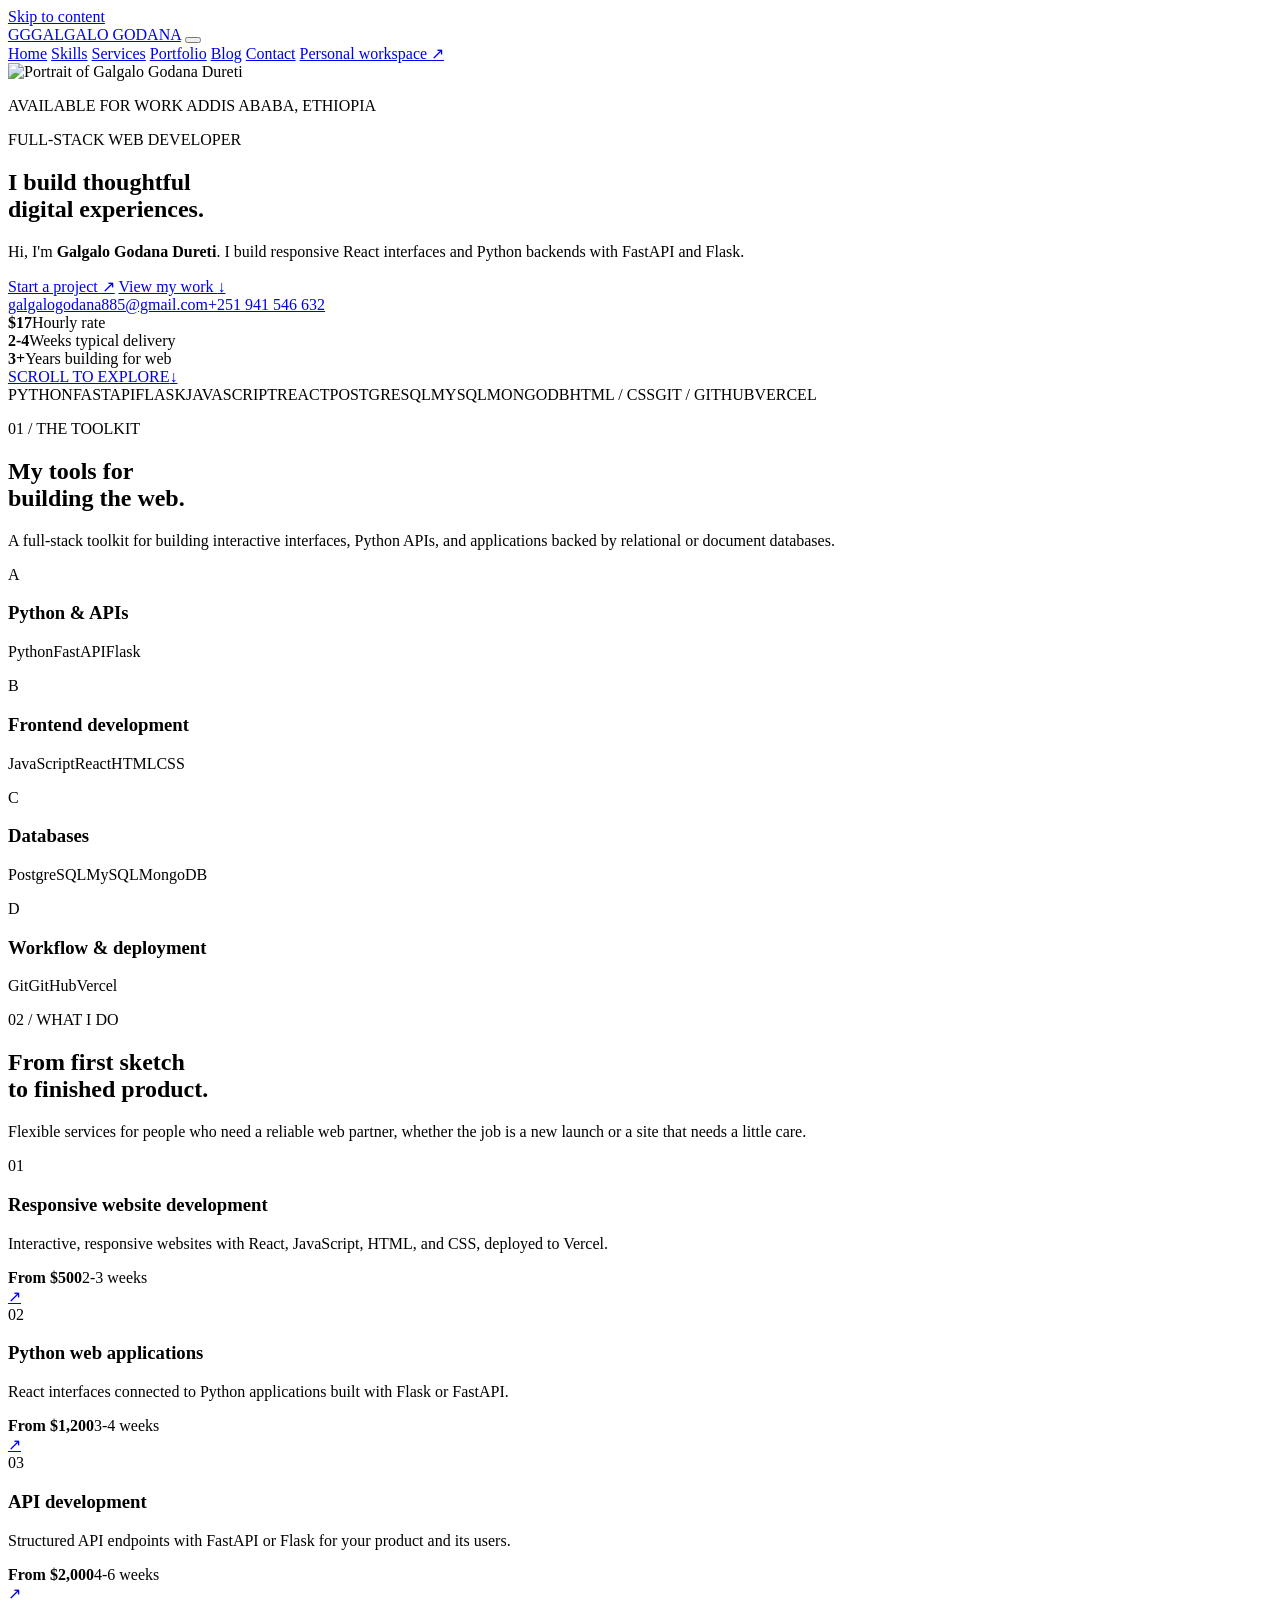
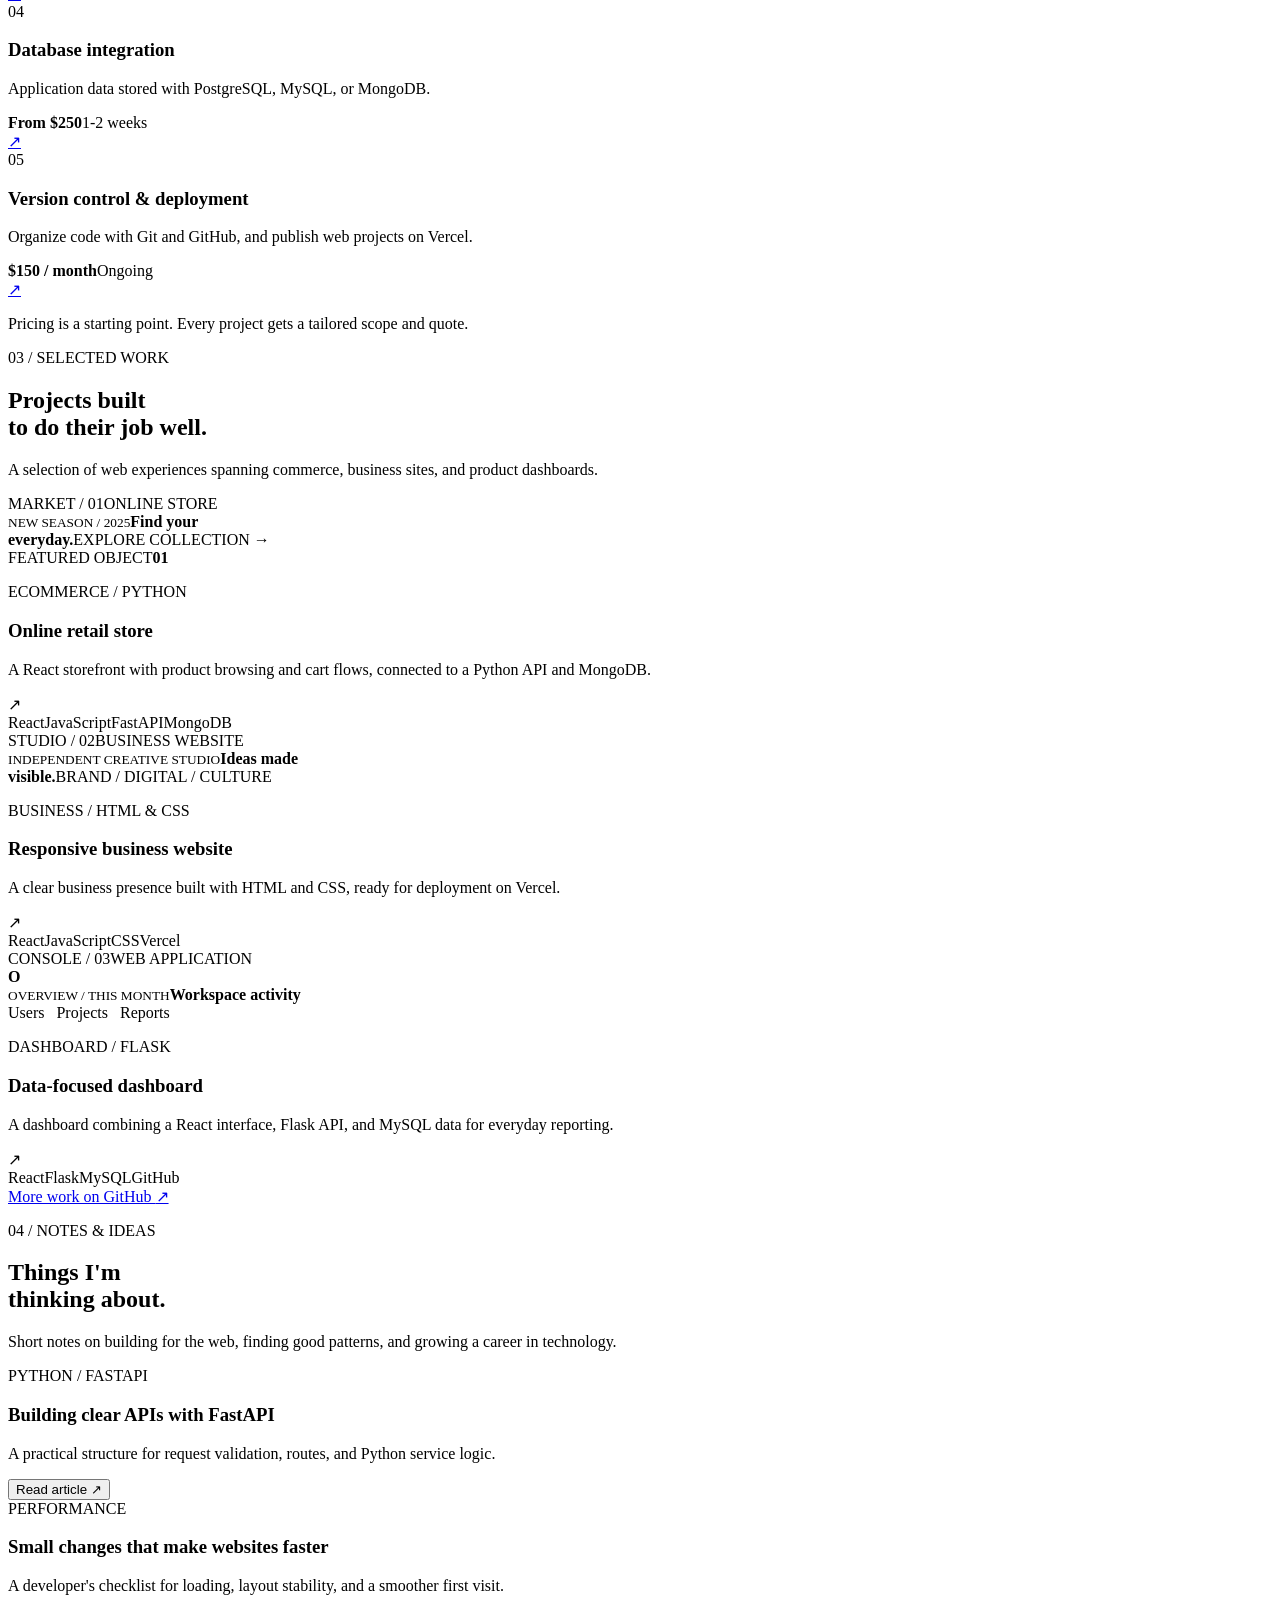
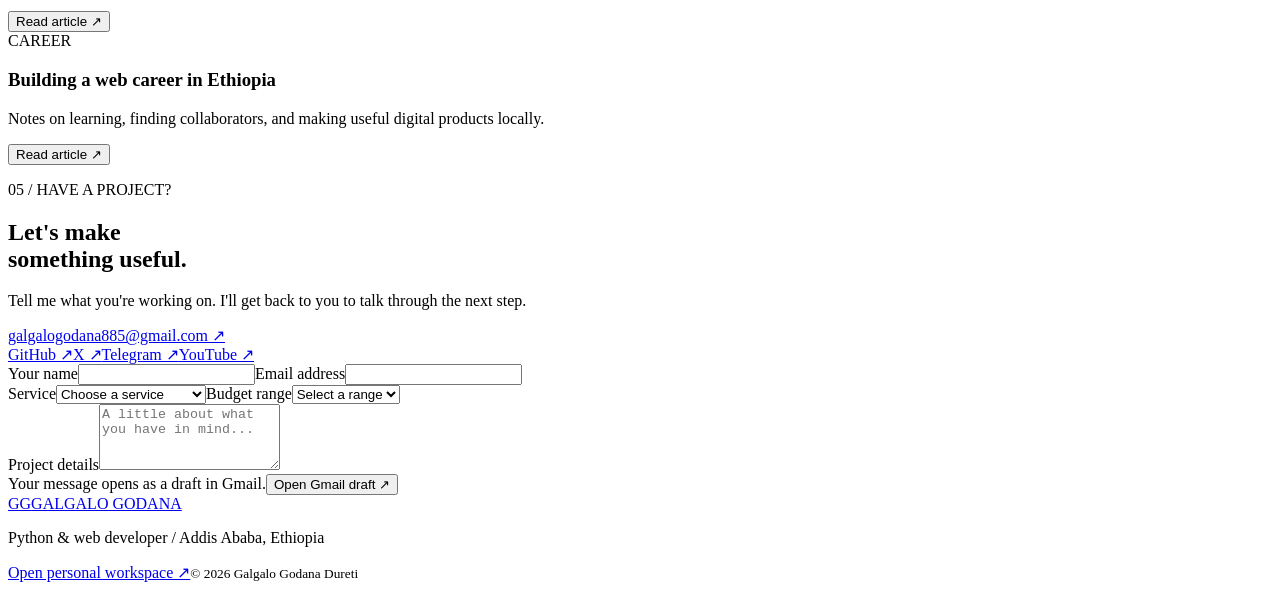
==== frontend/portfolio.html @ 25e3032d "feat: add portfolio and personal workspace Initial commit for the public developer portfolio, authen" ====
<!doctype html>
<html lang="en">
  <head>
    <meta charset="UTF-8" />
    <meta name="viewport" content="width=device-width, initial-scale=1.0" />
    <meta name="theme-color" content="#17211e" />
    <meta
      name="description"
      content="Galgalo Godana Dureti is a full-stack web developer in Addis Ababa, Ethiopia, building React interfaces, Python APIs, and data-driven websites."
    />
    <title>Galgalo Godana Dureti | Full-stack Web Developer</title>
    <link rel="stylesheet" href="/static/portfolio.css" />
    <script src="/static/portfolio.js" defer></script>
  </head>
  <body>
    <a class="skip-link" href="#main">Skip to content</a>
    <header class="site-header">
      <a class="brand" href="#home" aria-label="Galgalo Godana home"
        ><span class="brand-mark">GG</span><span>GALGALO GODANA</span></a
      >
      <button
        id="menuToggle"
        class="menu-toggle"
        type="button"
        aria-expanded="false"
        aria-controls="siteNav"
        aria-label="Open navigation"
      >
        <span></span><span></span>
      </button>
      <nav id="siteNav" class="site-nav" aria-label="Main navigation">
        <a href="#home">Home</a>
        <a href="#skills">Skills</a>
        <a href="#services">Services</a>
        <a href="#portfolio">Portfolio</a>
        <a href="#blog">Blog</a>
        <a href="#contact">Contact</a>
        <a class="workspace-link" href="/workspace/overview"
          >Personal workspace <span aria-hidden="true">&#8599;</span></a
        >
      </nav>
    </header>

    <main id="main">
      <section id="home" class="hero" aria-labelledby="heroTitle">
        <img
          id="heroPortrait"
          class="hero-photo"
          src="https://github.com/galgalogodana885-star.png"
          alt="Portrait of Galgalo Godana Dureti"
          fetchpriority="high"
        />
        <div class="hero-shade" aria-hidden="true"></div>
        <div class="hero-content">
          <p class="availability">
            <span class="availability-dot"></span> AVAILABLE FOR WORK
            <span class="availability-rule"></span> ADDIS ABABA, ETHIOPIA
          </p>
          <p class="hero-kicker">FULL-STACK WEB DEVELOPER</p>
          <h1 id="heroTitle">
            I build thoughtful<br />digital experiences<span class="hero-period"
              >.</span
            >
          </h1>
          <p class="hero-copy">
            Hi, I'm <strong>Galgalo Godana Dureti</strong>. I build responsive
            React interfaces and Python backends with FastAPI and Flask.
          </p>
          <div class="hero-actions">
            <a class="button button-lime" href="#contact"
              >Start a project <span aria-hidden="true">&#8599;</span></a
            >
            <a class="button button-outline" href="#portfolio"
              >View my work <span aria-hidden="true">&#8595;</span></a
            >
          </div>
          <div class="hero-contact">
            <a
              href="https://mail.google.com/mail/?view=cm&amp;fs=1&amp;to=galgalogodana885%40gmail.com"
              target="_blank"
              rel="noreferrer"
              >galgalogodana885@gmail.com</a
            ><a href="tel:+251941546632">+251 941 546 632</a>
          </div>
        </div>
        <div class="hero-aside" aria-label="Project facts">
          <div><strong>$17</strong><span>Hourly rate</span></div>
          <div><strong>2-4</strong><span>Weeks typical delivery</span></div>
          <div><strong>3+</strong><span>Years building for web</span></div>
        </div>
        <a class="scroll-cue" href="#skills"
          ><span>SCROLL TO EXPLORE</span><b aria-hidden="true">&#8595;</b></a
        >
      </section>

      <section class="tech-strip" aria-label="Core technologies">
        <span>PYTHON</span><i></i><span>FASTAPI</span><i></i><span>FLASK</span
        ><i></i><span>JAVASCRIPT</span><i></i><span>REACT</span><i></i
        ><span>POSTGRESQL</span><i></i><span>MYSQL</span><i></i
        ><span>MONGODB</span><i></i><span>HTML / CSS</span><i></i
        ><span>GIT / GITHUB</span><i></i><span>VERCEL</span>
      </section>

      <section id="skills" class="section skills-section">
        <div class="section-head">
          <div>
            <p class="eyebrow">01 / THE TOOLKIT</p>
            <h2>My tools for<br />building the web.</h2>
          </div>
          <p class="section-intro">
            A full-stack toolkit for building interactive interfaces, Python
            APIs, and applications backed by relational or document databases.
          </p>
        </div>
        <div class="skill-groups">
          <article class="skill-group">
            <p class="skill-index">A</p>
            <h3>Python &amp; APIs</h3>
            <div class="skill-tags">
              <span>Python</span><span>FastAPI</span><span>Flask</span>
            </div>
          </article>
          <article class="skill-group">
            <p class="skill-index">B</p>
            <h3>Frontend development</h3>
            <div class="skill-tags">
              <span>JavaScript</span><span>React</span><span>HTML</span
              ><span>CSS</span>
            </div>
          </article>
          <article class="skill-group">
            <p class="skill-index">C</p>
            <h3>Databases</h3>
            <div class="skill-tags">
              <span>PostgreSQL</span><span>MySQL</span><span>MongoDB</span>
            </div>
          </article>
          <article class="skill-group">
            <p class="skill-index">D</p>
            <h3>Workflow &amp; deployment</h3>
            <div class="skill-tags">
              <span>Git</span><span>GitHub</span><span>Vercel</span>
            </div>
          </article>
        </div>
      </section>

      <section id="services" class="section services-section">
        <div class="section-head">
          <div>
            <p class="eyebrow">02 / WHAT I DO</p>
            <h2>From first sketch<br />to finished product.</h2>
          </div>
          <p class="section-intro">
            Flexible services for people who need a reliable web partner,
            whether the job is a new launch or a site that needs a little care.
          </p>
        </div>
        <div class="service-list">
          <article class="service-row">
            <span class="service-no">01</span>
            <div>
              <h3>Responsive website development</h3>
              <p>
                Interactive, responsive websites with React, JavaScript, HTML,
                and CSS, deployed to Vercel.
              </p>
            </div>
            <div class="service-meta">
              <strong>From $500</strong><span>2-3 weeks</span>
            </div>
            <a href="#contact" aria-label="Ask about custom website development"
              >&#8599;</a
            >
          </article>
          <article class="service-row">
            <span class="service-no">02</span>
            <div>
              <h3>Python web applications</h3>
              <p>
                React interfaces connected to Python applications built with
                Flask or FastAPI.
              </p>
            </div>
            <div class="service-meta">
              <strong>From $1,200</strong><span>3-4 weeks</span>
            </div>
            <a href="#contact" aria-label="Ask about e-commerce solutions"
              >&#8599;</a
            >
          </article>
          <article class="service-row">
            <span class="service-no">03</span>
            <div>
              <h3>API development</h3>
              <p>
                Structured API endpoints with FastAPI or Flask for your product
                and its users.
              </p>
            </div>
            <div class="service-meta">
              <strong>From $2,000</strong><span>4-6 weeks</span>
            </div>
            <a href="#contact" aria-label="Ask about web applications"
              >&#8599;</a
            >
          </article>
          <article class="service-row">
            <span class="service-no">04</span>
            <div>
              <h3>Database integration</h3>
              <p>Application data stored with PostgreSQL, MySQL, or MongoDB.</p>
            </div>
            <div class="service-meta">
              <strong>From $250</strong><span>1-2 weeks</span>
            </div>
            <a href="#contact" aria-label="Ask about database integration"
              >&#8599;</a
            >
          </article>
          <article class="service-row">
            <span class="service-no">05</span>
            <div>
              <h3>Version control &amp; deployment</h3>
              <p>
                Organize code with Git and GitHub, and publish web projects on
                Vercel.
              </p>
            </div>
            <div class="service-meta">
              <strong>$150 / month</strong><span>Ongoing</span>
            </div>
            <a href="#contact" aria-label="Ask about website maintenance"
              >&#8599;</a
            >
          </article>
        </div>
        <p class="pricing-note">
          Pricing is a starting point. Every project gets a tailored scope and
          quote.
        </p>
      </section>

      <section id="portfolio" class="section portfolio-section">
        <div class="section-head">
          <div>
            <p class="eyebrow">03 / SELECTED WORK</p>
            <h2>Projects built<br />to do their job well.</h2>
          </div>
          <p class="section-intro">
            A selection of web experiences spanning commerce, business sites,
            and product dashboards.
          </p>
        </div>
        <div class="project-grid">
          <article class="project-card project-commerce">
            <div
              class="project-preview"
              aria-label="Online retail project preview"
            >
              <div class="preview-top">
                <span>MARKET / 01</span><span>ONLINE STORE</span>
              </div>
              <div class="preview-shop">
                <small>NEW SEASON / 2025</small
                ><strong>Find your<br />everyday.</strong
                ><span class="preview-cta">EXPLORE COLLECTION &#8594;</span>
              </div>
              <div class="preview-product">
                <span>FEATURED OBJECT</span><b>01</b>
              </div>
            </div>
            <div class="project-info">
              <div>
                <p class="eyebrow">ECOMMERCE / PYTHON</p>
                <h3>Online retail store</h3>
                <p>
                  A React storefront with product browsing and cart flows,
                  connected to a Python API and MongoDB.
                </p>
              </div>
              <span class="project-arrow" aria-hidden="true">&#8599;</span>
            </div>
            <div class="tag-row">
              <span>React</span><span>JavaScript</span><span>FastAPI</span
              ><span>MongoDB</span>
            </div>
          </article>
          <article class="project-card project-business">
            <div
              class="project-preview"
              aria-label="Business website project preview"
            >
              <div class="preview-top">
                <span>STUDIO / 02</span><span>BUSINESS WEBSITE</span>
              </div>
              <div class="preview-business">
                <small>INDEPENDENT CREATIVE STUDIO</small
                ><strong>Ideas made<br />visible.</strong
                ><span>BRAND / DIGITAL / CULTURE</span>
              </div>
            </div>
            <div class="project-info">
              <div>
                <p class="eyebrow">BUSINESS / HTML &amp; CSS</p>
                <h3>Responsive business website</h3>
                <p>
                  A clear business presence built with HTML and CSS, ready for
                  deployment on Vercel.
                </p>
              </div>
              <span class="project-arrow" aria-hidden="true">&#8599;</span>
            </div>
            <div class="tag-row">
              <span>React</span><span>JavaScript</span><span>CSS</span
              ><span>Vercel</span>
            </div>
          </article>
          <article class="project-card project-dashboard">
            <div
              class="project-preview"
              aria-label="Admin dashboard project preview"
            >
              <div class="preview-top">
                <span>CONSOLE / 03</span><span>WEB APPLICATION</span>
              </div>
              <div class="preview-dash">
                <div class="dash-rail"><b>O</b><i></i><i></i><i></i></div>
                <div class="dash-content">
                  <small>OVERVIEW / THIS MONTH</small
                  ><strong>Workspace activity</strong>
                  <div class="dash-chart">
                    <i></i><i></i><i></i><i></i><i></i><i></i><i></i>
                  </div>
                  <span>Users&nbsp;&nbsp; Projects&nbsp;&nbsp; Reports</span>
                </div>
              </div>
            </div>
            <div class="project-info">
              <div>
                <p class="eyebrow">DASHBOARD / FLASK</p>
                <h3>Data-focused dashboard</h3>
                <p>
                  A dashboard combining a React interface, Flask API, and MySQL
                  data for everyday reporting.
                </p>
              </div>
              <span class="project-arrow" aria-hidden="true">&#8599;</span>
            </div>
            <div class="tag-row">
              <span>React</span><span>Flask</span><span>MySQL</span
              ><span>GitHub</span>
            </div>
          </article>
        </div>
        <a
          class="text-link"
          href="https://github.com/galgalogodana885-star"
          target="_blank"
          rel="noreferrer"
          >More work on GitHub <span aria-hidden="true">&#8599;</span></a
        >
      </section>

      <section id="blog" class="section journal-section">
        <div class="section-head">
          <div>
            <p class="eyebrow">04 / NOTES &amp; IDEAS</p>
            <h2>Things I'm<br />thinking about.</h2>
          </div>
          <p class="section-intro">
            Short notes on building for the web, finding good patterns, and
            growing a career in technology.
          </p>
        </div>
        <div class="article-list">
          <article class="article-row">
            <span class="article-category">PYTHON / FASTAPI</span>
            <div>
              <h3>Building clear APIs with FastAPI</h3>
              <p>
                A practical structure for request validation, routes, and Python
                service logic.
              </p>
            </div>
            <button class="article-read" type="button" data-article="fastapi">
              Read article <span aria-hidden="true">&#8599;</span>
            </button>
          </article>
          <article class="article-row">
            <span class="article-category">PERFORMANCE</span>
            <div>
              <h3>Small changes that make websites faster</h3>
              <p>
                A developer's checklist for loading, layout stability, and a
                smoother first visit.
              </p>
            </div>
            <button
              class="article-read"
              type="button"
              data-article="performance"
            >
              Read article <span aria-hidden="true">&#8599;</span>
            </button>
          </article>
          <article class="article-row">
            <span class="article-category">CAREER</span>
            <div>
              <h3>Building a web career in Ethiopia</h3>
              <p>
                Notes on learning, finding collaborators, and making useful
                digital products locally.
              </p>
            </div>
            <button
              class="article-read"
              type="button"
              data-article="ethiopia-career"
            >
              Read article <span aria-hidden="true">&#8599;</span>
            </button>
          </article>
        </div>
      </section>

      <dialog
        id="articleDialog"
        class="article-dialog"
        aria-labelledby="articleTitle"
      >
        <article class="article-reader">
          <header class="article-reader-header">
            <div>
              <p id="articleDialogMeta" class="eyebrow"></p>
              <h2 id="articleTitle"></h2>
            </div>
            <button
              id="closeArticle"
              class="article-close"
              type="button"
              aria-label="Close article"
            >
              &#215;
            </button>
          </header>
          <div id="articleBody" class="article-body"></div>
          <footer class="article-reader-footer">
            <span>GALGALO GODANA DURETI</span
            ><a href="#contact" id="articleContact"
              >Have a project in mind? Get in touch &#8599;</a
            >
          </footer>
        </article>
      </dialog>

      <section id="contact" class="contact-section">
        <div class="contact-inner">
          <div class="contact-copy">
            <p class="eyebrow">05 / HAVE A PROJECT?</p>
            <h2>Let's make<br />something useful.</h2>
            <p>
              Tell me what you're working on. I'll get back to you to talk
              through the next step.
            </p>
            <a
              class="contact-email"
              href="https://mail.google.com/mail/?view=cm&amp;fs=1&amp;to=galgalogodana885%40gmail.com"
              target="_blank"
              rel="noreferrer"
              >galgalogodana885@gmail.com
              <span aria-hidden="true">&#8599;</span></a
            >
            <div class="social-links">
              <a
                href="https://github.com/galgalogodana885-star"
                target="_blank"
                rel="noreferrer"
                >GitHub &#8599;</a
              ><a
                href="https://x.com/GalgodGod63270"
                target="_blank"
                rel="noreferrer"
                >X &#8599;</a
              ><a href="https://t.me/Galo_J" target="_blank" rel="noreferrer"
                >Telegram &#8599;</a
              ><a
                href="https://www.youtube.com/@GalgaloGodana-t3g"
                target="_blank"
                rel="noreferrer"
                >YouTube &#8599;</a
              >
            </div>
          </div>
          <form id="contactForm" class="contact-form">
            <div class="form-pair">
              <label
                >Your name<input
                  name="name"
                  type="text"
                  autocomplete="name"
                  required /></label
              ><label
                >Email address<input
                  name="email"
                  type="email"
                  autocomplete="email"
                  required
              /></label>
            </div>
            <div class="form-pair">
              <label
                >Service<select name="service" required>
                  <option value="">Choose a service</option>
                  <option>Website development</option>
                  <option>E-commerce</option>
                  <option>Web application</option>
                  <option>Database integration</option>
                  <option>Maintenance</option>
                  <option>Other</option>
                </select></label
              ><label
                >Budget range<select name="budget">
                  <option value="">Select a range</option>
                  <option>Under $500</option>
                  <option>$500-$1,500</option>
                  <option>$1,500-$5,000</option>
                  <option>$5,000+</option>
                  <option>Let's discuss</option>
                </select></label
              >
            </div>
            <label
              >Project details<textarea
                name="details"
                rows="4"
                maxlength="1000"
                placeholder="A little about what you have in mind..."
                required
              ></textarea>
            </label>
            <div class="form-submit">
              <span id="formMessage" role="status"
                >Your message opens as a draft in Gmail.</span
              ><button class="button button-lime" type="submit">
                Open Gmail draft <span aria-hidden="true">&#8599;</span>
              </button>
            </div>
          </form>
        </div>
      </section>
    </main>

    <footer class="site-footer">
      <a class="brand" href="#home"
        ><span class="brand-mark">GG</span><span>GALGALO GODANA</span></a
      >
      <p>Python &amp; web developer / Addis Ababa, Ethiopia</p>
      <a class="footer-workspace" href="/workspace/overview"
        >Open personal workspace &#8599;</a
      ><small>&copy; 2026 Galgalo Godana Dureti</small>
    </footer>
  </body>
</html>
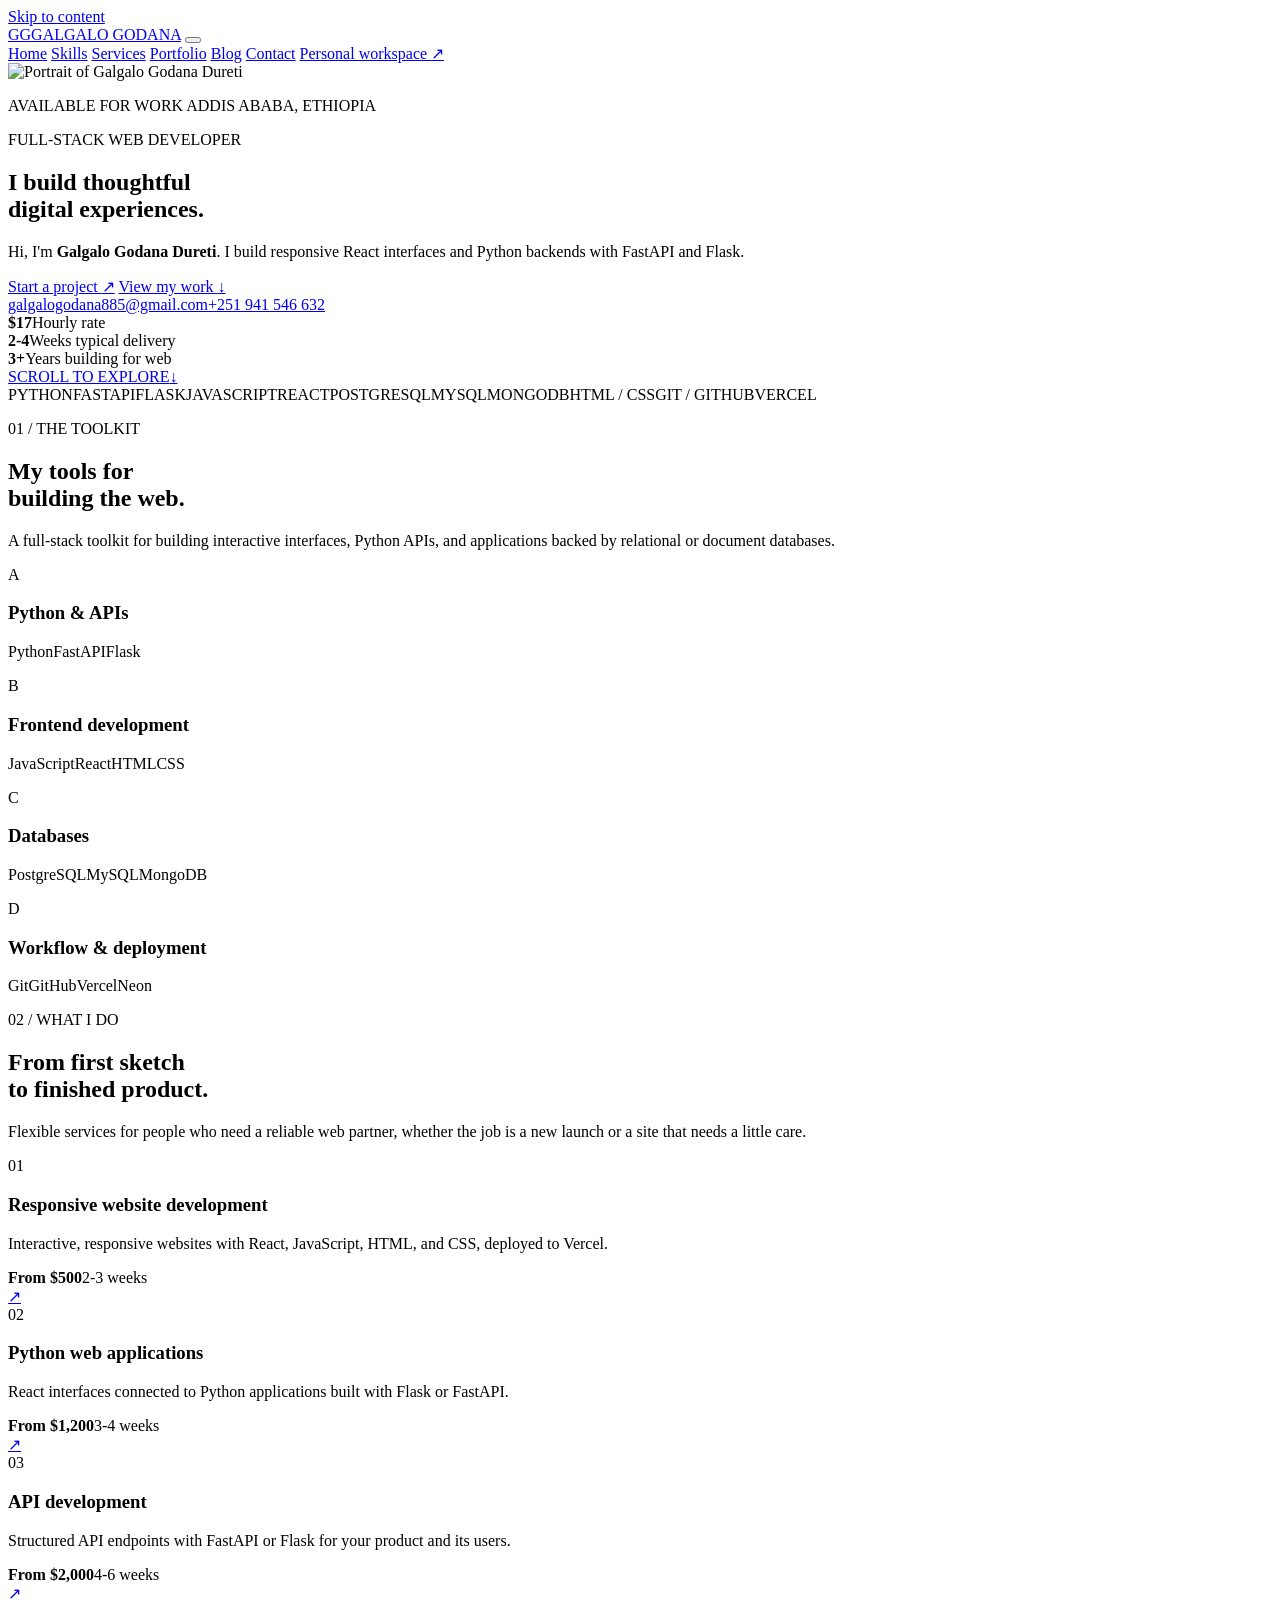
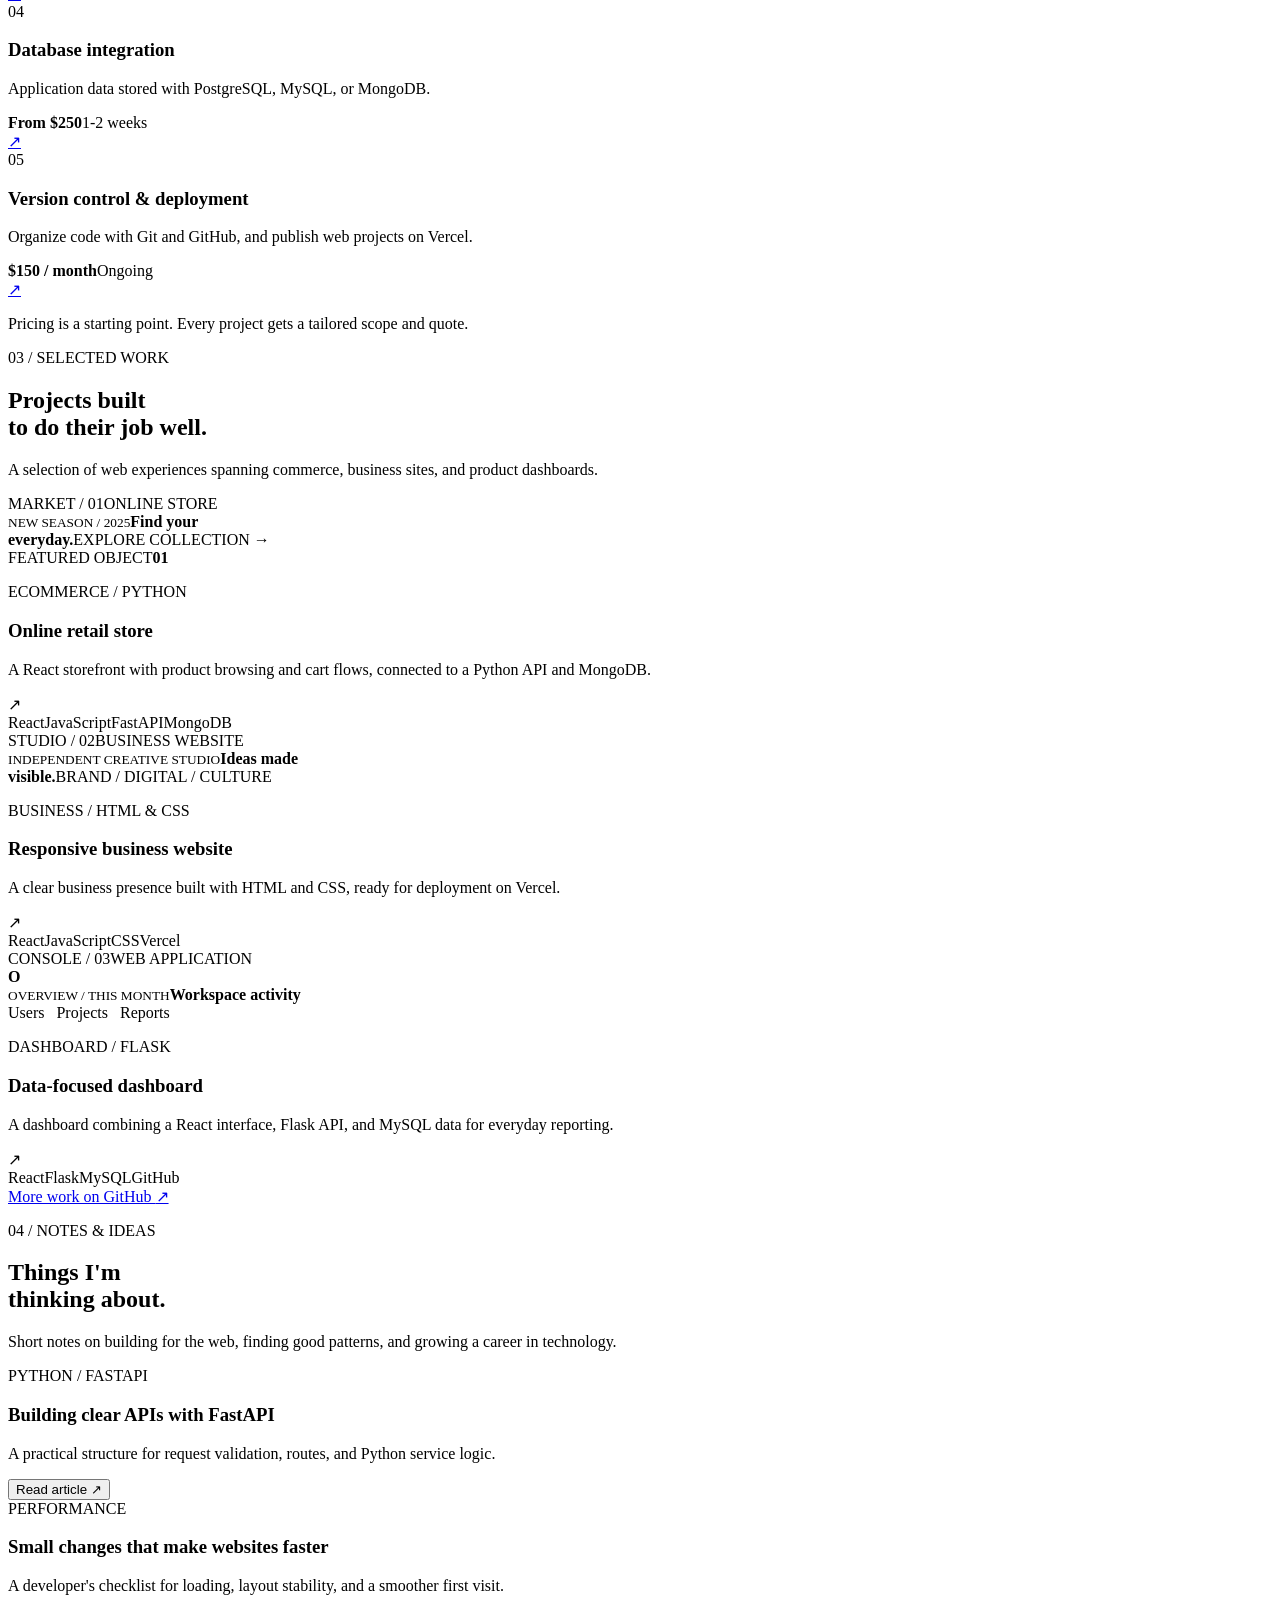
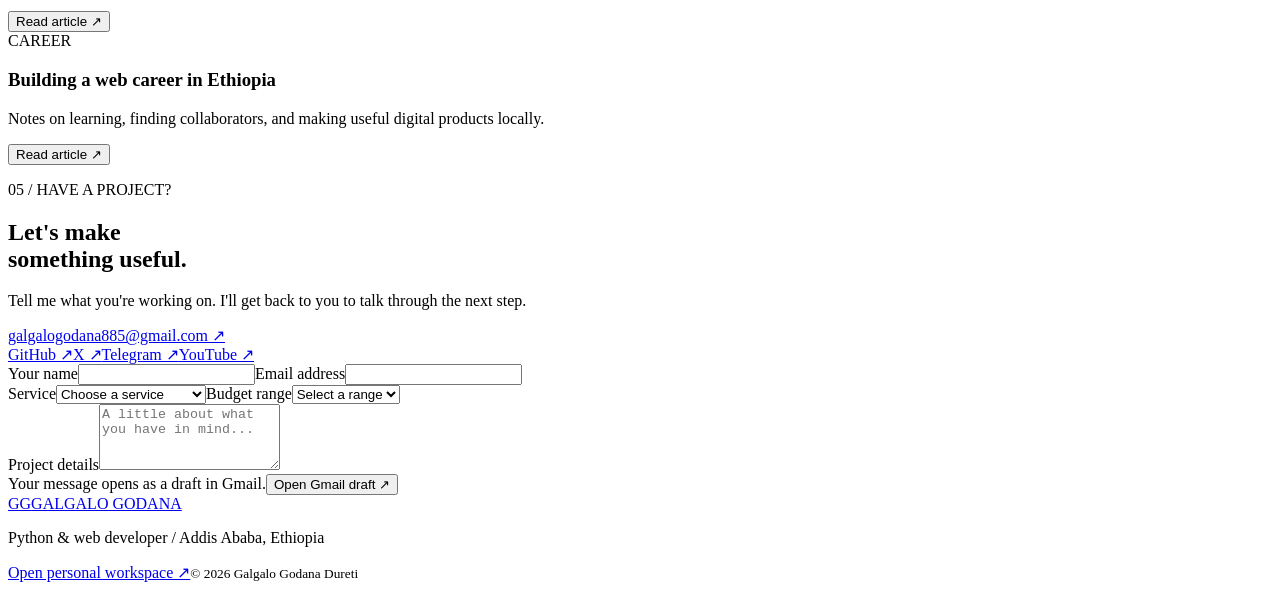
==== commit 02a0eed0: "feat: add favicon and neon skill tag" ====
--- a/frontend/portfolio.html
+++ b/frontend/portfolio.html
@@ -9,6 +9,8 @@
       content="Galgalo Godana Dureti is a full-stack web developer in Addis Ababa, Ethiopia, building React interfaces, Python APIs, and data-driven websites."
     />
     <title>Galgalo Godana Dureti | Full-stack Web Developer</title>
+    <link rel="icon" type="image/svg+xml" href="/static/favicon.svg" />
+    <link rel="apple-touch-icon" href="/static/favicon.svg" />
     <link rel="stylesheet" href="/static/portfolio.css" />
     <script src="/static/portfolio.js" defer></script>
   </head>
@@ -139,7 +141,8 @@
             <p class="skill-index">D</p>
             <h3>Workflow &amp; deployment</h3>
             <div class="skill-tags">
-              <span>Git</span><span>GitHub</span><span>Vercel</span>
+              <span>Git</span><span>GitHub</span><span>Vercel</span
+              ><span>Neon</span>
             </div>
           </article>
         </div>
